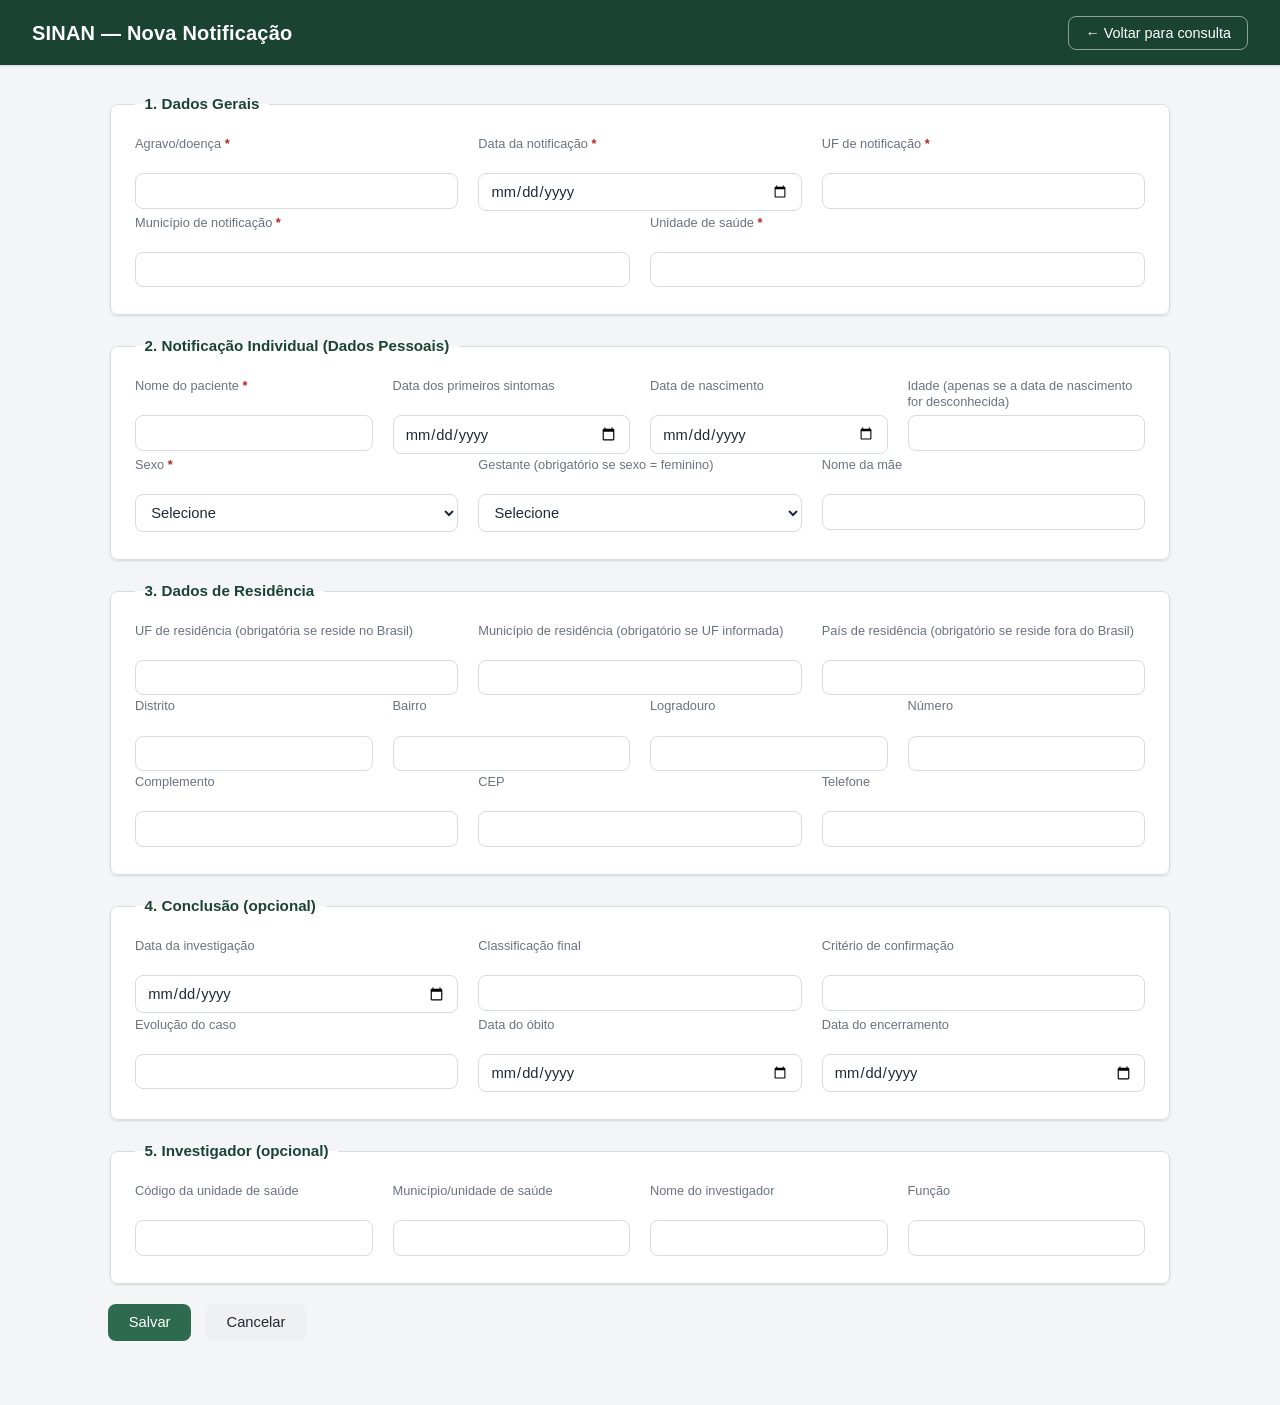
==== frontend/cadastro.html @ 00112582 "Adicionando Front end para consumo da APi" ====
<!DOCTYPE html>
<html lang="pt-br">
<head>
  <meta charset="UTF-8">
  <title>SINAN - Cadastro de Notificação</title>
  <link rel="stylesheet" href="css/style.css">
</head>
<body>
  <header>
    <h1 id="titulo-pagina">SINAN — Nova Notificação</h1>
    <nav>
      <a href="index.html">&larr; Voltar para consulta</a>
    </nav>
  </header>

  <main>
    <div id="mensagem"></div>

    <form id="form-notificacao">
      <input type="hidden" id="id-notificacao">

      <fieldset>
        <legend>1. Dados Gerais</legend>
        <div class="linha">
          <div class="campo">
            <label for="agravo">Agravo/doença <span class="obrigatorio">*</span></label>
            <input type="text" id="agravo" required>
          </div>
          <div class="campo">
            <label for="dataNotificacao">Data da notificação <span class="obrigatorio">*</span></label>
            <input type="date" id="dataNotificacao" required>
          </div>
          <div class="campo">
            <label for="ufNotificacao">UF de notificação <span class="obrigatorio">*</span></label>
            <input type="text" id="ufNotificacao" maxlength="2" required>
          </div>
        </div>
        <div class="linha">
          <div class="campo">
            <label for="municipioNotificacao">Município de notificação <span class="obrigatorio">*</span></label>
            <input type="text" id="municipioNotificacao" required>
          </div>
          <div class="campo">
            <label for="unidadeSaude">Unidade de saúde <span class="obrigatorio">*</span></label>
            <input type="text" id="unidadeSaude" required>
          </div>
        </div>
      </fieldset>

      <fieldset>
        <legend>2. Notificação Individual (Dados Pessoais)</legend>
        <div class="linha">
          <div class="campo">
            <label for="nomePaciente">Nome do paciente <span class="obrigatorio">*</span></label>
            <input type="text" id="nomePaciente" required>
          </div>
          <div class="campo">
            <label for="dataPrimeiroSintomas">Data dos primeiros sintomas</label>
            <input type="date" id="dataPrimeiroSintomas">
          </div>
          <div class="campo">
            <label for="dataNascimento">Data de nascimento</label>
            <input type="date" id="dataNascimento">
          </div>
          <div class="campo">
            <label for="idade">Idade (apenas se a data de nascimento for desconhecida)</label>
            <input type="number" id="idade" min="0">
          </div>
        </div>
        <div class="linha">
          <div class="campo">
            <label for="sexo">Sexo <span class="obrigatorio">*</span></label>
            <select id="sexo" required>
              <option value="">Selecione</option>
              <option value="M">Masculino</option>
              <option value="F">Feminino</option>
              <option value="IGNORADO">Ignorado</option>
            </select>
          </div>
          <div class="campo">
            <label for="gestante">Gestante (obrigatório se sexo = feminino)</label>
            <select id="gestante">
              <option value="">Selecione</option>
              <option value="SIM">Sim</option>
              <option value="NAO">Não</option>
              <option value="NAO_SE_APLICA">Não se aplica</option>
              <option value="IGNORADO">Ignorado</option>
            </select>
          </div>
          <div class="campo">
            <label for="nomeMae">Nome da mãe</label>
            <input type="text" id="nomeMae">
          </div>
        </div>
      </fieldset>

      <fieldset>
        <legend>3. Dados de Residência</legend>
        <div class="linha">
          <div class="campo">
            <label for="ufResidencia">UF de residência (obrigatória se reside no Brasil)</label>
            <input type="text" id="ufResidencia" maxlength="2">
          </div>
          <div class="campo">
            <label for="municipioResidencia">Município de residência (obrigatório se UF informada)</label>
            <input type="text" id="municipioResidencia">
          </div>
          <div class="campo">
            <label for="paisResidencia">País de residência (obrigatório se reside fora do Brasil)</label>
            <input type="text" id="paisResidencia">
          </div>
        </div>
        <div class="linha">
          <div class="campo">
            <label for="distrito">Distrito</label>
            <input type="text" id="distrito">
          </div>
          <div class="campo">
            <label for="bairro">Bairro</label>
            <input type="text" id="bairro">
          </div>
          <div class="campo">
            <label for="logradouro">Logradouro</label>
            <input type="text" id="logradouro">
          </div>
          <div class="campo">
            <label for="numero">Número</label>
            <input type="text" id="numero">
          </div>
        </div>
        <div class="linha">
          <div class="campo">
            <label for="complemento">Complemento</label>
            <input type="text" id="complemento">
          </div>
          <div class="campo">
            <label for="cep">CEP</label>
            <input type="text" id="cep">
          </div>
          <div class="campo">
            <label for="telefone">Telefone</label>
            <input type="text" id="telefone">
          </div>
        </div>
      </fieldset>

      <fieldset>
        <legend>4. Conclusão (opcional)</legend>
        <div class="linha">
          <div class="campo">
            <label for="dataInvestigacao">Data da investigação</label>
            <input type="date" id="dataInvestigacao">
          </div>
          <div class="campo">
            <label for="classificacaoFinal">Classificação final</label>
            <input type="text" id="classificacaoFinal">
          </div>
          <div class="campo">
            <label for="criterioConfirmacao">Critério de confirmação</label>
            <input type="text" id="criterioConfirmacao">
          </div>
        </div>
        <div class="linha">
          <div class="campo">
            <label for="evolucaoCaso">Evolução do caso</label>
            <input type="text" id="evolucaoCaso">
          </div>
          <div class="campo">
            <label for="dataObito">Data do óbito</label>
            <input type="date" id="dataObito">
          </div>
          <div class="campo">
            <label for="dataEncerramento">Data do encerramento</label>
            <input type="date" id="dataEncerramento">
          </div>
        </div>
      </fieldset>

      <fieldset>
        <legend>5. Investigador (opcional)</legend>
        <div class="linha">
          <div class="campo">
            <label for="codUnidadeSaude">Código da unidade de saúde</label>
            <input type="text" id="codUnidadeSaude">
          </div>
          <div class="campo">
            <label for="municipioUnidadeSaude">Município/unidade de saúde</label>
            <input type="text" id="municipioUnidadeSaude">
          </div>
          <div class="campo">
            <label for="nomeInvestigador">Nome do investigador</label>
            <input type="text" id="nomeInvestigador">
          </div>
          <div class="campo">
            <label for="funcao">Função</label>
            <input type="text" id="funcao">
          </div>
        </div>
      </fieldset>

      <div class="acoes-form">
        <button type="submit" class="btn-primario" id="btn-salvar">Salvar</button>
        <a href="index.html"><button type="button" class="btn-secundario">Cancelar</button></a>
      </div>
    </form>
  </main>

  <script type="module" src="js/cadastro.js"></script>
</body>
</html>
---- frontend/css/style.css ----
:root {
  --cor-primaria: #2d6a4f;
  --cor-primaria-escura: #1b4332;
  --cor-primaria-clara: #e8f3ee;
  --cor-texto: #1f2937;
  --cor-texto-suave: #6b7280;
  --cor-borda: #d8dce1;
  --cor-fundo: #f3f5f7;
  --cor-superficie: #ffffff;
  --cor-erro: #b3261e;
  --cor-erro-fundo: #fdecea;
  --cor-sucesso: #0f5132;
  --cor-sucesso-fundo: #e7f6ec;
  --cor-alerta-fundo: #fff8e1;
  --raio: 8px;
  --sombra: 0 1px 2px rgba(16, 24, 40, 0.06), 0 1px 3px rgba(16, 24, 40, 0.08);
  --fonte: -apple-system, BlinkMacSystemFont, "Segoe UI", Roboto, Helvetica, Arial, sans-serif;
}

* {
  box-sizing: border-box;
}

body {
  font-family: var(--fonte);
  background: var(--cor-fundo);
  color: var(--cor-texto);
  margin: 0;
  padding: 0 0 4rem 0;
  line-height: 1.5;
  -webkit-font-smoothing: antialiased;
}

header {
  background: var(--cor-primaria-escura);
  color: #fff;
  padding: 1.1rem 2rem;
  display: flex;
  justify-content: space-between;
  align-items: center;
  box-shadow: var(--sombra);
}

header h1 {
  margin: 0;
  font-size: 1.25rem;
  font-weight: 600;
  letter-spacing: 0.2px;
}

header nav a {
  color: #fff;
  text-decoration: none;
  margin-left: 1rem;
  padding: 0.5rem 1rem;
  border: 1px solid rgba(255, 255, 255, 0.5);
  border-radius: var(--raio);
  font-size: 0.9rem;
  transition: background 0.15s ease, border-color 0.15s ease;
}

header nav a:hover {
  background: rgba(255, 255, 255, 0.12);
  border-color: #fff;
}

main {
  max-width: 1120px;
  margin: 1.75rem auto 0;
  padding: 0 1.75rem;
}

fieldset {
  border: 1px solid var(--cor-borda);
  border-radius: var(--raio);
  margin-bottom: 1.25rem;
  padding: 1.25rem 1.5rem 1.5rem;
  background: var(--cor-superficie);
  box-shadow: var(--sombra);
}

legend {
  font-weight: 600;
  font-size: 0.95rem;
  padding: 0 0.6rem;
  color: var(--cor-primaria-escura);
}

.linha {
  display: grid;
  grid-template-columns: repeat(auto-fit, minmax(200px, 1fr));
  gap: 1.1rem 1.25rem;
  margin-bottom: 0.2rem;
}

.campo {
  display: flex;
  flex-direction: column;
}

.campo label {
  font-size: 0.8rem;
  font-weight: 500;
  margin-bottom: 0.4rem;
  color: var(--cor-texto-suave);
  /* altura fixa para 2 linhas: evita que inputs desalinhem quando
     o texto do rótulo é mais longo em um campo do que nos vizinhos */
  min-height: 2.4em;
  line-height: 1.2;
}

.campo label .obrigatorio {
  color: var(--cor-erro);
  font-weight: 700;
}

/* rótulos de uma linha só (checkbox, selects simples) não precisam
   da altura reservada de duas linhas */
.campo label.rotulo-simples {
  min-height: 0;
}

input, select {
  padding: 0.55rem 0.7rem;
  border: 1px solid var(--cor-borda);
  border-radius: var(--raio);
  font-size: 0.92rem;
  font-family: inherit;
  color: var(--cor-texto);
  background: var(--cor-superficie);
  transition: border-color 0.15s ease, box-shadow 0.15s ease;
}

input:focus, select:focus {
  outline: none;
  border-color: var(--cor-primaria);
  box-shadow: 0 0 0 3px var(--cor-primaria-clara);
}

input::placeholder {
  color: #9ca3af;
}

button {
  cursor: pointer;
  border: none;
  border-radius: var(--raio);
  padding: 0.65rem 1.3rem;
  font-size: 0.92rem;
  font-weight: 500;
  font-family: inherit;
  transition: background 0.15s ease, transform 0.05s ease;
}

button:active {
  transform: translateY(1px);
}

.btn-primario {
  background: var(--cor-primaria);
  color: #fff;
}

.btn-primario:hover {
  background: var(--cor-primaria-escura);
}

.btn-secundario {
  background: #eef0f2;
  color: var(--cor-texto);
}

.btn-secundario:hover {
  background: #e2e5e9;
}

.btn-perigo {
  background: transparent;
  color: var(--cor-erro);
  border: 1px solid var(--cor-erro);
  padding: 0.3rem 0.7rem;
  font-size: 0.82rem;
}

.btn-perigo:hover {
  background: var(--cor-erro-fundo);
}

.acoes-form {
  display: flex;
  gap: 0.9rem;
  margin-top: 0.5rem;
}

.checkbox-linha {
  display: flex;
  align-items: center;
  gap: 0.5rem;
  font-size: 0.9rem;
  color: var(--cor-texto);
}

.checkbox-linha input {
  width: auto;
}

table {
  width: 100%;
  border-collapse: collapse;
  background: var(--cor-superficie);
  border-radius: var(--raio);
  overflow: hidden;
  box-shadow: var(--sombra);
}

th, td {
  padding: 0.75rem 0.9rem;
  border-bottom: 1px solid var(--cor-borda);
  text-align: left;
  font-size: 0.88rem;
}

th {
  background: #f8f9fb;
  color: var(--cor-texto-suave);
  font-weight: 600;
  text-transform: uppercase;
  font-size: 0.72rem;
  letter-spacing: 0.4px;
}

tbody tr:last-child td {
  border-bottom: none;
}

tbody tr:hover {
  background: #fafbfc;
}

tr.duplicada {
  background: var(--cor-alerta-fundo);
}

tr.duplicada:hover {
  background: #fdf1cf;
}

td a {
  color: var(--cor-primaria);
  text-decoration: none;
  font-weight: 500;
}

td a:hover {
  text-decoration: underline;
}

.paginacao {
  display: flex;
  align-items: center;
  gap: 0.9rem;
  margin-top: 1.1rem;
  font-size: 0.88rem;
  color: var(--cor-texto-suave);
}

.paginacao button:disabled {
  opacity: 0.45;
  cursor: not-allowed;
}

.mensagem-erro {
  background: var(--cor-erro-fundo);
  color: var(--cor-erro);
  border: 1px solid #f3c6c2;
  border-radius: var(--raio);
  padding: 0.9rem 1.1rem;
  margin-bottom: 1.2rem;
  white-space: pre-wrap;
  font-size: 0.9rem;
}

.mensagem-sucesso {
  background: var(--cor-sucesso-fundo);
  color: var(--cor-sucesso);
  border: 1px solid #b7dfc4;
  border-radius: var(--raio);
  padding: 0.9rem 1.1rem;
  margin-bottom: 1.2rem;
  font-size: 0.9rem;
}

.vazio {
  text-align: center;
  padding: 2.5rem;
  color: var(--cor-texto-suave);
  font-size: 0.9rem;
}

@media (max-width: 640px) {
  header {
    flex-direction: column;
    align-items: flex-start;
    gap: 0.6rem;
  }
  main {
    padding: 0 1rem;
  }
}
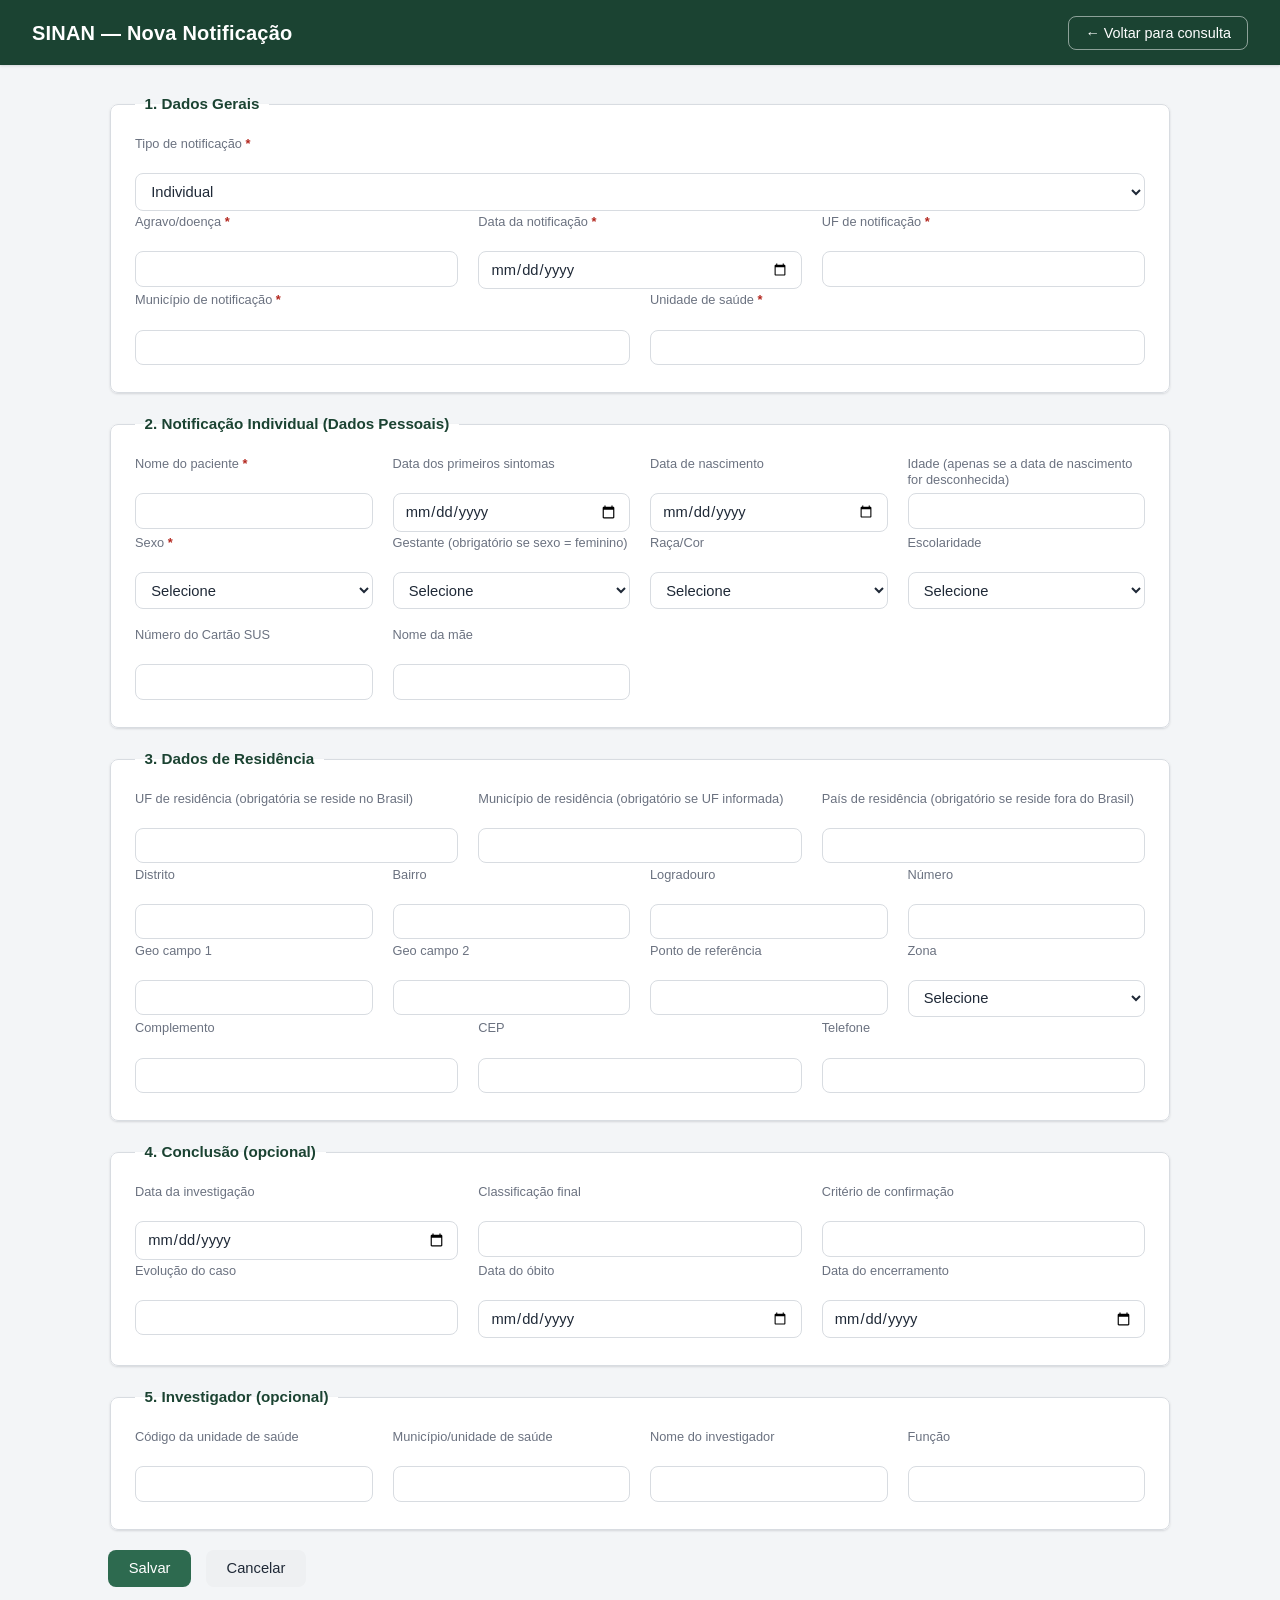
==== commit f0c81eab: "Novo refinamentos , em enums restrigindo algumas opções" ====
--- a/frontend/cadastro.html
+++ b/frontend/cadastro.html
@@ -21,6 +21,18 @@
 
       <fieldset>
         <legend>1. Dados Gerais</legend>
+         <div class="linha">
+            <div class="campo">
+              <label for="tipoNotificacao">Tipo de notificação <span class="obrigatorio">*</span></label>
+              <select id="tipoNotificacao" required>
+                <option value="">Selecione</option>
+                <option value="NEGATIVA">Negativa</option>
+                <option value="INDIVIDUAL" selected>Individual</option>
+                <option value="SURTO">Surto</option>
+                <option value="TRACOMA">Tracoma</option>
+              </select>
+            </div>
+          </div>
         <div class="linha">
           <div class="campo">
             <label for="agravo">Agravo/doença <span class="obrigatorio">*</span></label>
@@ -88,6 +100,39 @@
             </select>
           </div>
           <div class="campo">
+                <label for="racaCor">Raça/Cor</label>
+                <select id="racaCor">
+                  <option value="">Selecione</option>
+                  <option value="BRANCA">Branca</option>
+                  <option value="PRETA">Preta</option>
+                  <option value="AMARELA">Amarela</option>
+                  <option value="PARDA">Parda</option>
+                  <option value="INDIGENA">Indígena</option>
+                  <option value="IGNORADO">Ignorado</option>
+                </select>
+          </div>
+          <div class="campo">
+            <label for="escolaridade">Escolaridade</label>
+            <select id="escolaridade">
+              <option value="">Selecione</option>
+              <option value="ANALFABETO">Analfabeto</option>
+              <option value="FUNDAMENTAL_1_INCOMPLETO">Fundamental 1 incompleto</option>
+              <option value="FUNDAMENTAL_1_COMPLETO">Fundamental 1 completo</option>
+              <option value="FUNDAMENTAL_2_INCOMPLETO">Fundamental 2 incompleto</option>
+              <option value="FUNDAMENTAL_2_COMPLETO">Fundamental 2 completo</option>
+              <option value="MEDIO_INCOMPLETO">Médio incompleto</option>
+              <option value="MEDIO_COMPLETO">Médio completo</option>
+              <option value="SUPERIOR_INCOMPLETO">Superior incompleto</option>
+              <option value="SUPERIOR_COMPLETO">Superior completo</option>
+              <option value="IGNORADO">Ignorado</option>
+              <option value="NAO_SE_APLICA">Não se aplica</option>
+            </select>
+          </div>
+          <div class="campo">
+            <label for="numeroCartaoSus">Número do Cartão SUS</label>
+            <input type="text" id="numeroCartaoSus">
+          </div>
+          <div class="campo">
             <label for="nomeMae">Nome da mãe</label>
             <input type="text" id="nomeMae">
           </div>
@@ -126,6 +171,30 @@
           <div class="campo">
             <label for="numero">Número</label>
             <input type="text" id="numero">
+          </div>
+        </div>
+        <div class="linha">
+          <div class="campo">
+              <label for="geoCampo1">Geo campo 1</label>
+              <input type="text" id="geoCampo1">
+            </div>
+            <div class="campo">
+              <label for="geoCampo2">Geo campo 2</label>
+              <input type="text" id="geoCampo2">
+            </div>
+            <div class="campo">
+              <label for="pontoReferencia">Ponto de referência</label>
+              <input type="text" id="pontoReferencia">
+            </div>
+            <div class="campo">
+              <label for="zona">Zona</label>
+              <select id="zona">
+                <option value="">Selecione</option>
+                <option value="URBANA">Urbana</option>
+                <option value="RURAL">Rural</option>
+                <option value="PERIURBANA">Periurbana</option>
+                <option value="IGNORADO">Ignorado</option>
+              </select>
           </div>
         </div>
         <div class="linha">
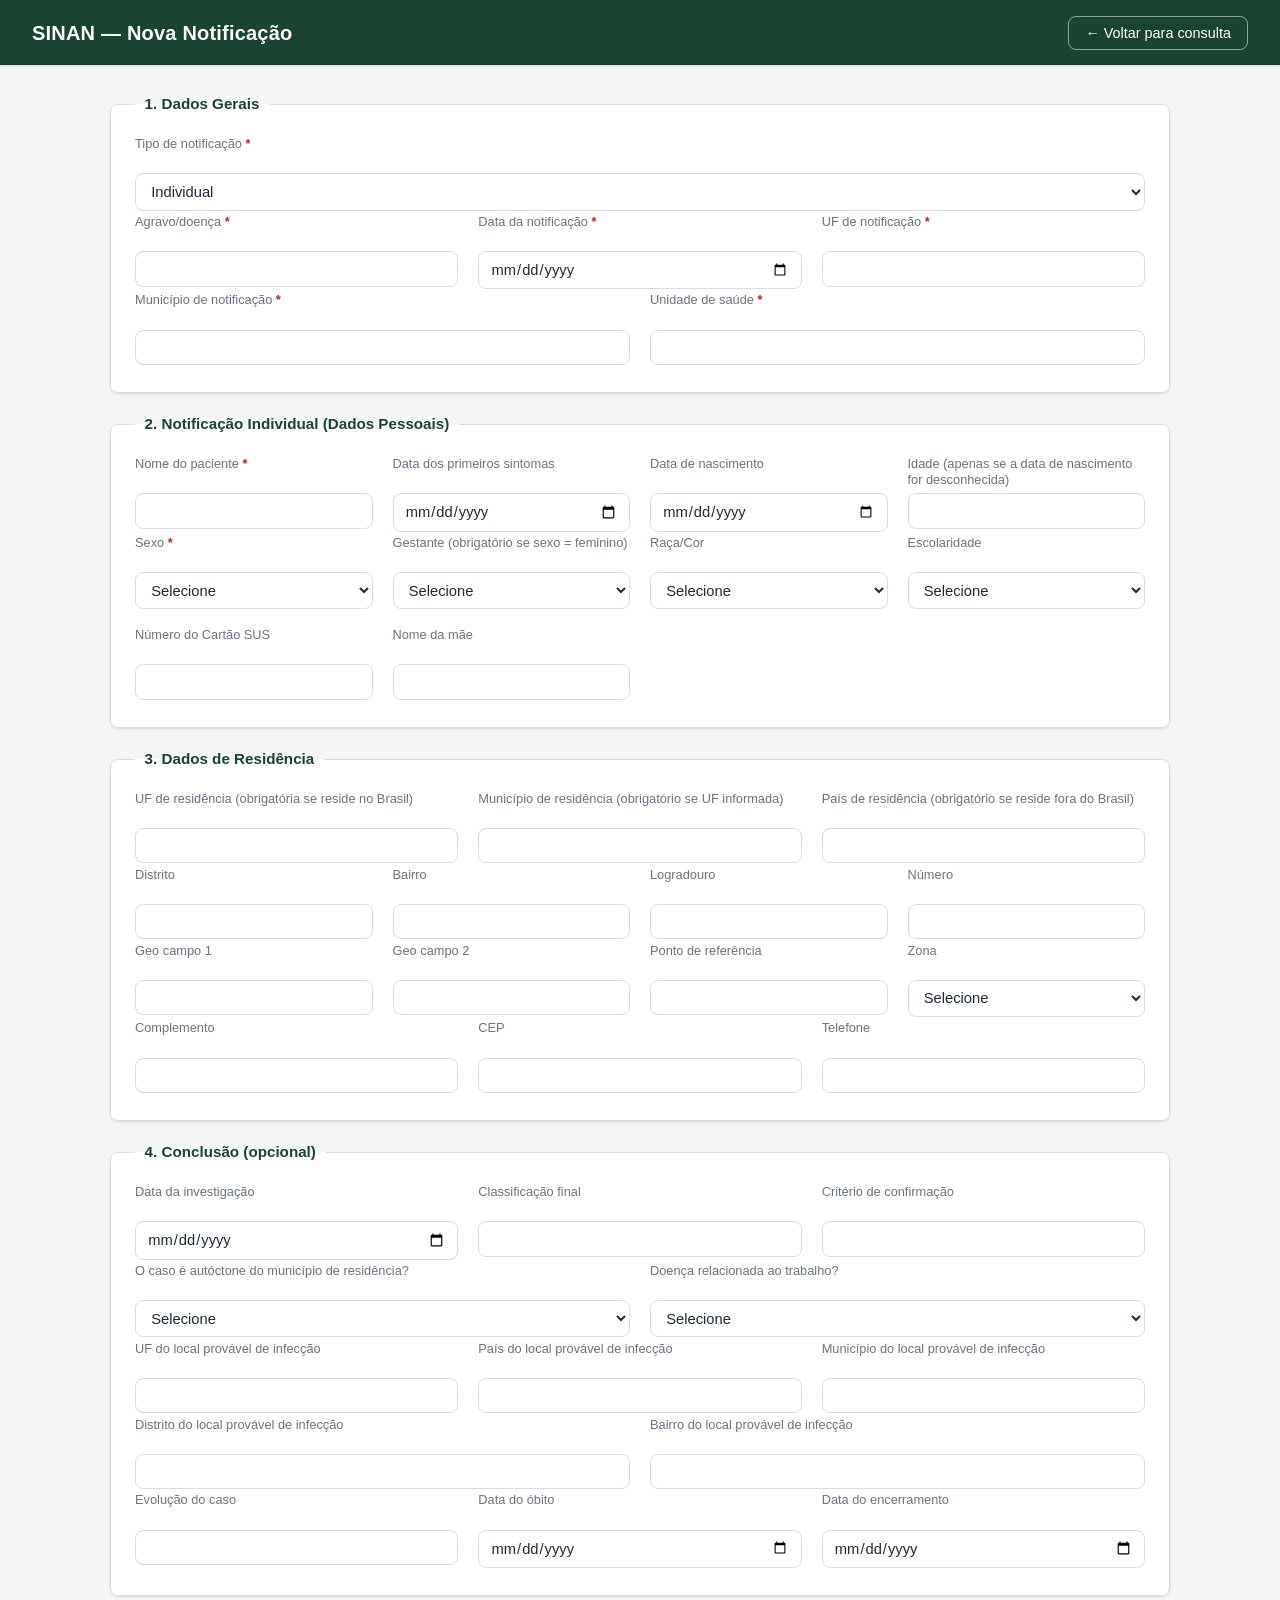
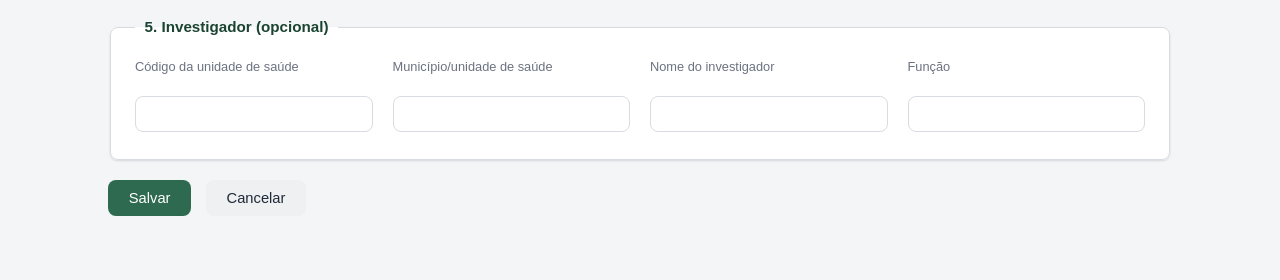
==== commit 251ccfd5: "Novo refinamentos , em enums restrigindo algumas opções" ====
--- a/frontend/cadastro.html
+++ b/frontend/cadastro.html
@@ -231,6 +231,50 @@
         </div>
         <div class="linha">
           <div class="campo">
+            <label for="autoctone">O caso é autóctone do município de residência?</label>
+            <select id="autoctone">
+              <option value="">Selecione</option>
+              <option value="SIM">Sim</option>
+              <option value="NAO">Não</option>
+              <option value="INDETERMINADO">Indeterminado</option>
+            </select>
+          </div>
+          <div class="campo">
+            <label for="doencaRelacionadaTrabalho">Doença relacionada ao trabalho?</label>
+            <select id="doencaRelacionadaTrabalho">
+              <option value="">Selecione</option>
+              <option value="SIM">Sim</option>
+              <option value="NAO">Não</option>
+              <option value="IGNORADO">Ignorado</option>
+            </select>
+          </div>
+        </div>
+        <div class="linha">
+            <div class="campo">
+              <label for="ufLocalInfeccao">UF do local provável de infecção</label>
+              <input type="text" id="ufLocalInfeccao" maxlength="2">
+            </div>
+            <div class="campo">
+              <label for="paisLocalInfeccao">País do local provável de infecção</label>
+              <input type="text" id="paisLocalInfeccao">
+            </div>
+            <div class="campo">
+              <label for="municipioLocalInfeccao">Município do local provável de infecção</label>
+              <input type="text" id="municipioLocalInfeccao">
+            </div>
+          </div>
+          <div class="linha">
+            <div class="campo">
+              <label for="distritoLocalInfeccao">Distrito do local provável de infecção</label>
+              <input type="text" id="distritoLocalInfeccao">
+            </div>
+            <div class="campo">
+              <label for="bairroLocalInfeccao">Bairro do local provável de infecção</label>
+              <input type="text" id="bairroLocalInfeccao">
+            </div>
+        </div>
+        <div class="linha">
+          <div class="campo">
             <label for="evolucaoCaso">Evolução do caso</label>
             <input type="text" id="evolucaoCaso">
           </div>
